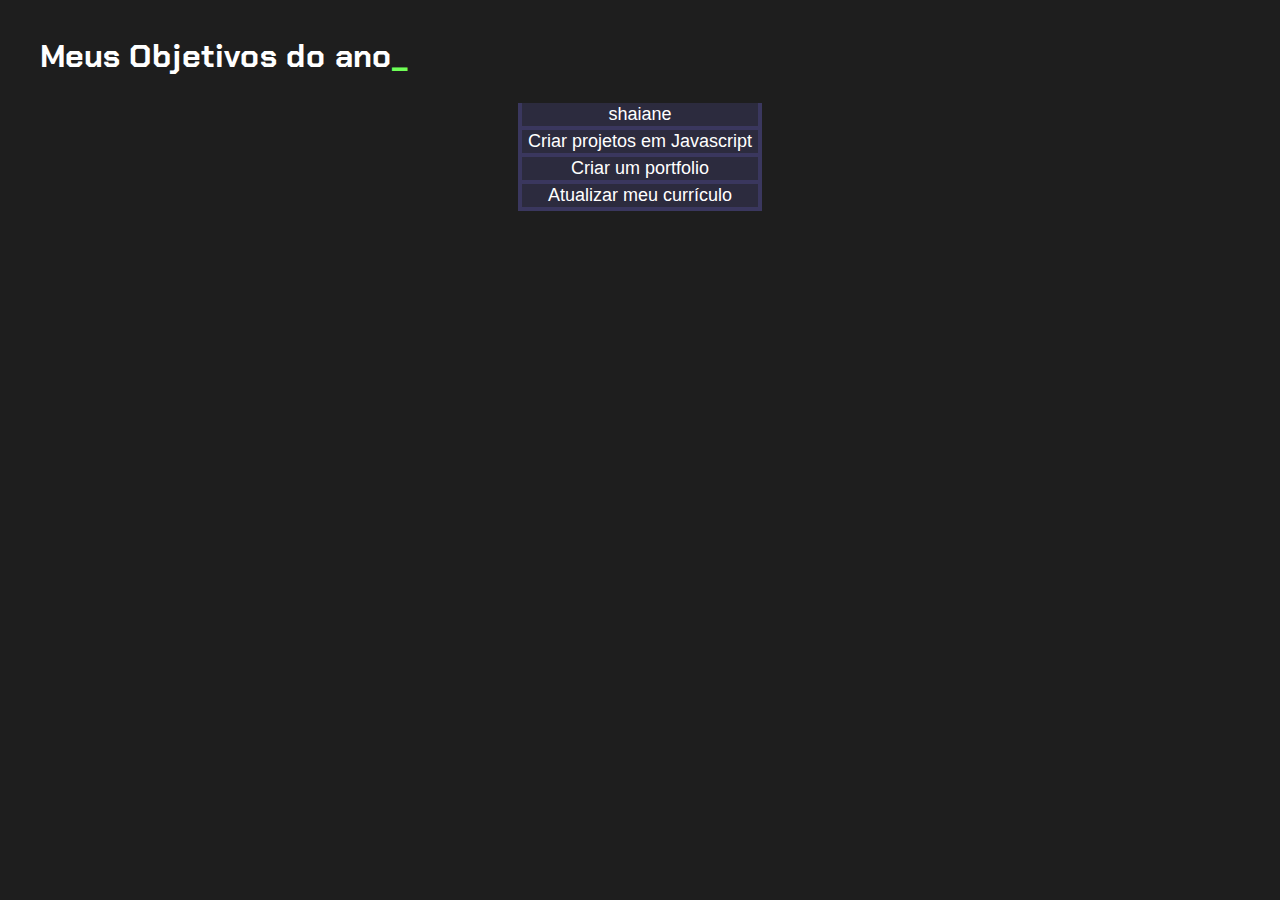
==== index.html @ 9aef6b20 "Add files via upload" ====
<!DOCTYPE html>
<html lang="pt-br">

<head>
    <meta charset="UTF-8">
    <meta name="viewport" content="width=device-width, initial-scale=1.0">
    <title>Meus objetivos do ano</title>
    <link rel="stylesheet" href="style.css">
</head>

<body>
    <section class="conteudo-principal">
        <h2 class="titulo-principal">Meus Objetivos do ano<span>_</span></h2>
        <div class="botoes">
            <button class="botao">shaiane</button>
            <button class="botao">Criar projetos em Javascript</button>
            <button class="botao">Criar um portfolio</button>
            <button class="botao">Atualizar meu currículo</button>
        </div>
    </section>
</body>
</html>
---- style.css ----
@import url('https://fonts.googleapis.com/css2?family=Chakra+Petch:wght@400;700&display=swap');

:root {
    --cor-de-fundo: #1E1E1E;
    --verde: #6FFF57;
    --branco: #FFFFFF;
    --botao-ativo: #3A375E;
    --botao-inativo: rgba(58, 55, 94, 0.5);
    --texto-fundo: rgba(58, 55, 94, 0.3);
}

body {
    background-color: var(--cor-de-fundo);
    color: var(--branco);
    font-family: 'Chakra Petch', sans-serif;
}


.conteudo-principal{
    display: flex;
    flex-direction: column;
    justify-content: center;
    align-items: center;
    max-width: 1200px;
    width: 100%;
    margin: 0 auto;
}

.titulo-principal{
    text-align: left;
    width: 100%;
    font-size: 32px;
}

.titulo-principal span{
    color: var(--verde);
}

.botao{
    font-family: 'Crakra Petch', sans-serif;
    background-color: var(--botao-inativo);
    color: var(--branco);
    display: flex;
    justify-content: center;
    padding: len;
    font-size: 18px;
    align-items: center;
    width: 100%;
    border-bottom: 4px solid var(--botao-ativo);
    border-left: 4px solid var(--botao-ativo);
    border-right: 4px solid var(--botao-ativo);
    border-top: none;
}
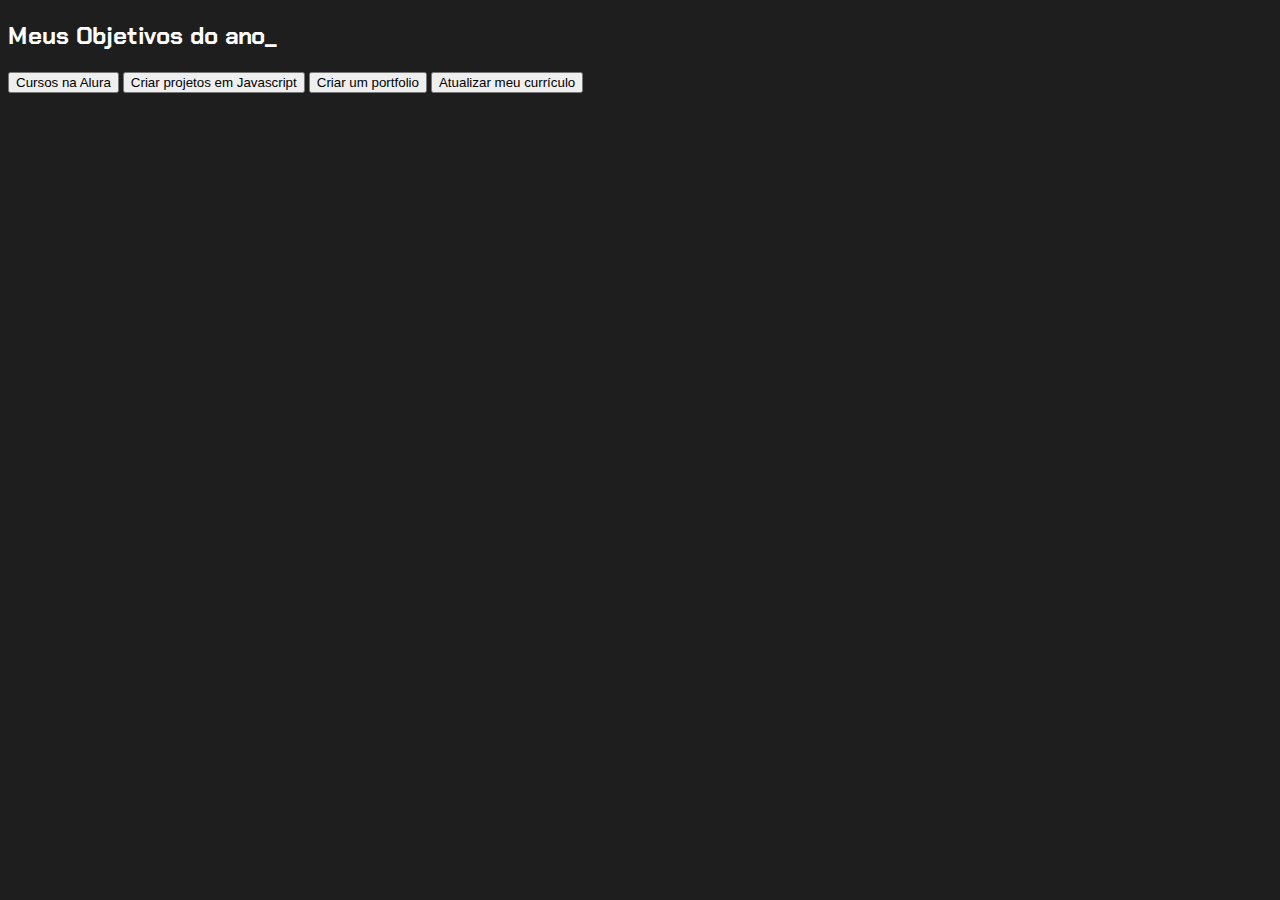
==== commit 9e902b1a: "Add files via upload" ====
--- a/index.html
+++ b/index.html
@@ -12,7 +12,7 @@
     <section class="conteudo-principal">
         <h2 class="titulo-principal">Meus Objetivos do ano<span>_</span></h2>
         <div class="botoes">
-            <button class="botao">shaiane</button>
+            <button class="botao">Cursos na Alura</button>
             <button class="botao">Criar projetos em Javascript</button>
             <button class="botao">Criar um portfolio</button>
             <button class="botao">Atualizar meu currículo</button>
--- a/style.css
+++ b/style.css
@@ -14,40 +14,3 @@
     color: var(--branco);
     font-family: 'Chakra Petch', sans-serif;
 }
-
-
-.conteudo-principal{
-    display: flex;
-    flex-direction: column;
-    justify-content: center;
-    align-items: center;
-    max-width: 1200px;
-    width: 100%;
-    margin: 0 auto;
-}
-
-.titulo-principal{
-    text-align: left;
-    width: 100%;
-    font-size: 32px;
-}
-
-.titulo-principal span{
-    color: var(--verde);
-}
-
-.botao{
-    font-family: 'Crakra Petch', sans-serif;
-    background-color: var(--botao-inativo);
-    color: var(--branco);
-    display: flex;
-    justify-content: center;
-    padding: len;
-    font-size: 18px;
-    align-items: center;
-    width: 100%;
-    border-bottom: 4px solid var(--botao-ativo);
-    border-left: 4px solid var(--botao-ativo);
-    border-right: 4px solid var(--botao-ativo);
-    border-top: none;
-}
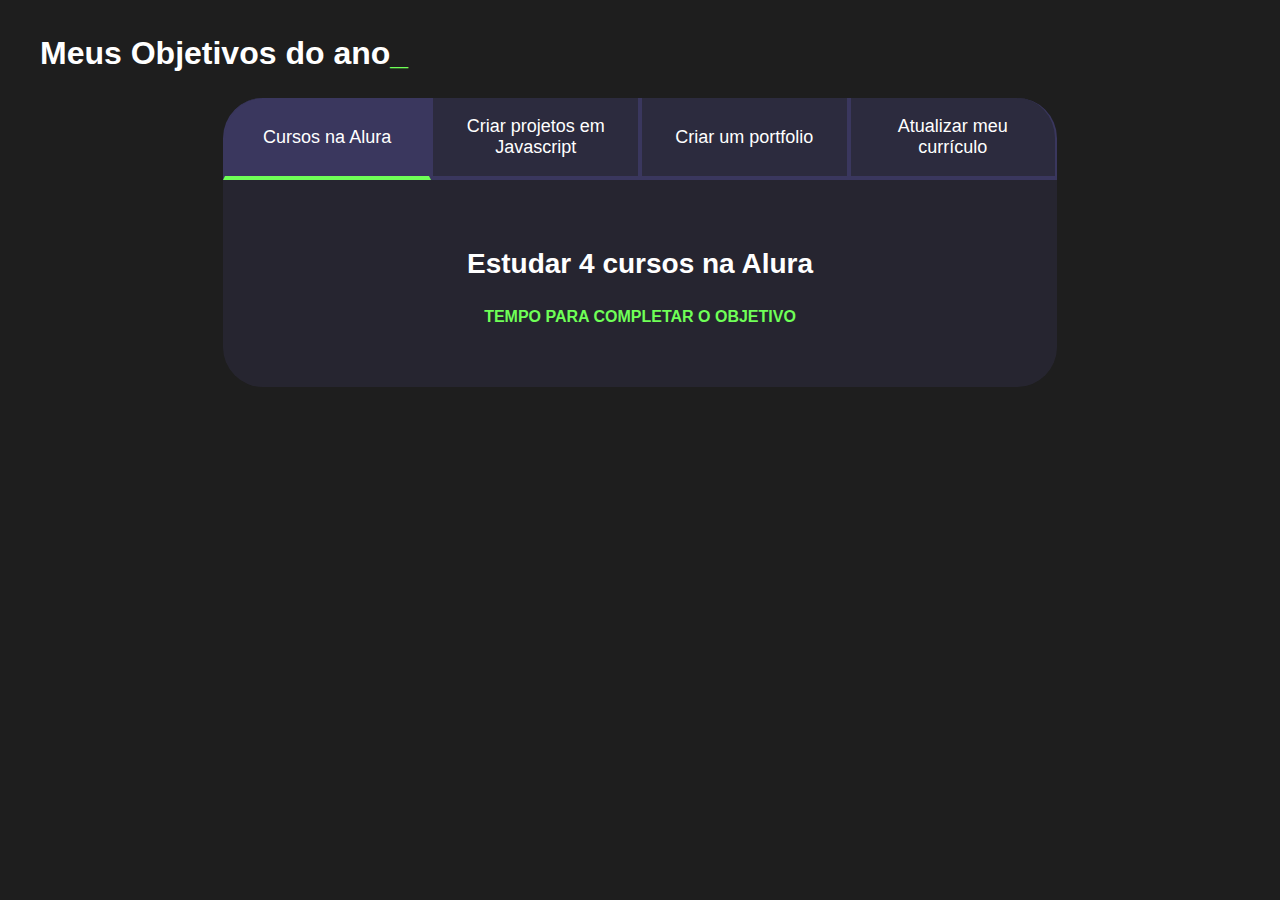
==== commit 50124878: "Add files via upload" ====
--- a/index.html
+++ b/index.html
@@ -1,22 +1,41 @@
 <!DOCTYPE html>
 <html lang="pt-br">
-
 <head>
     <meta charset="UTF-8">
     <meta name="viewport" content="width=device-width, initial-scale=1.0">
     <title>Meus objetivos do ano</title>
     <link rel="stylesheet" href="style.css">
 </head>
-
 <body>
     <section class="conteudo-principal">
         <h2 class="titulo-principal">Meus Objetivos do ano<span>_</span></h2>
+        <div class="conteudo">
         <div class="botoes">
-            <button class="botao">Cursos na Alura</button>
+            <button class="botao ativo">Cursos na Alura</button>
             <button class="botao">Criar projetos em Javascript</button>
             <button class="botao">Criar um portfolio</button>
             <button class="botao">Atualizar meu currículo</button>
         </div>
+        <div class="abas-textos">
+            <div class="aba-conteudo ativo">
+                <h3 class="aba-conteudo-titulo-principal">Estudar 4 cursos na Alura</h3>
+                <h4 class="aba-conteudo-titulo-secundario">Tempo para completar o objetivo</h4>
+            </div>
+            <div class="aba-conteudo">
+                <h3 class="aba-conteudo-titulo-principal">Criar 5 projetos em Javascript</h3>
+                <h4 class="aba-conteudo-titulo-secundario">Tempo para completar o objetivo</h4>
+            </div>
+            <div class="aba-conteudo">
+                <h3 class="aba-conteudo-titulo-principal">Criar um portfolio com os meus 3 melhores projetos</h3>
+                <h4 class="aba-conteudo-titulo-secundario">Tempo para completar o objetivo</h4>
+            </div>
+            <div class="aba-conteudo">
+                <h3 class="aba-conteudo-titulo-principal">Atualizar meu curriculo com os certificados da Alura</h3>
+                <h4 class="aba-conteudo-titulo-secundario">Tempo para completar o objetivo</h4>
+            </div>
+        </div>
+    </div>
     </section>
+    <script src="main.js"></script>
 </body>
 </html>--- a/style.css
+++ b/style.css
@@ -1,5 +1,3 @@
-@import url('https://fonts.googleapis.com/css2?family=Chakra+Petch:wght@400;700&display=swap');
-
 :root {
     --cor-de-fundo: #1E1E1E;
     --verde: #6FFF57;
@@ -14,3 +12,92 @@
     color: var(--branco);
     font-family: 'Chakra Petch', sans-serif;
 }
+
+
+.conteudo-principal {
+    display: flex;
+    flex-direction: column;
+    justify-content: center;
+    align-items: center;
+    max-width: 1200px;
+    width: 100%;
+    margin: 0 auto;
+}
+
+.titulo-principal {
+    text-align: left;
+    width: 100%;
+    font-size: 32px;
+}
+
+.titulo-principal span {
+    color: var(--verde);
+}
+
+
+.botao {
+    font-family: 'Chakra Petch', sans-serif;
+    background-color: var(--botao-inativo);
+    color: var(--branco);
+    display: flex;
+    justify-content: center;
+    padding: 1em;
+    font-size: 18px;
+    align-items: center;
+    width: 100%;
+    border-bottom: 4px solid var(--botao-ativo);
+    border-left: 2px solid var(--botao-ativo);
+    border-right: 2px solid var(--botao-ativo);
+    border-top: none;
+}
+
+.botao:first-child {
+    border-radius: 40px 40px 0 0;
+}
+
+.botoes {
+    display: block;
+}
+
+.botao.ativo{
+    background-color: var(--botao-ativo);
+    border-bottom: 4px solid var(--verde);
+}
+
+.abas-textos{
+    background-color: var(--texto-fundo);
+    padding: 40px;
+    border-radius: 0 0 40px 40px;
+}
+.aba-conteudo.ativo{
+    display:block;
+}
+
+.aba-conteudo{
+    display: none;
+}
+
+.aba-conteudo-titulo-principal{
+    font-size: 28px;
+    text-align: center;
+}
+.aba-conteudo-titulo-secundario{
+    text-align: center;
+    color: var(--verde);
+    text-transform: uppercase;
+}
+
+
+@media screen and (min-width: 768px) {
+    .botoes {
+        display: flex;
+    }
+
+    .botao:first-child {
+        border-radius: 40px 0 0 0;
+    }
+
+    .botao:last-child {
+        border-radius: 0 40px 0 0;
+    }
+}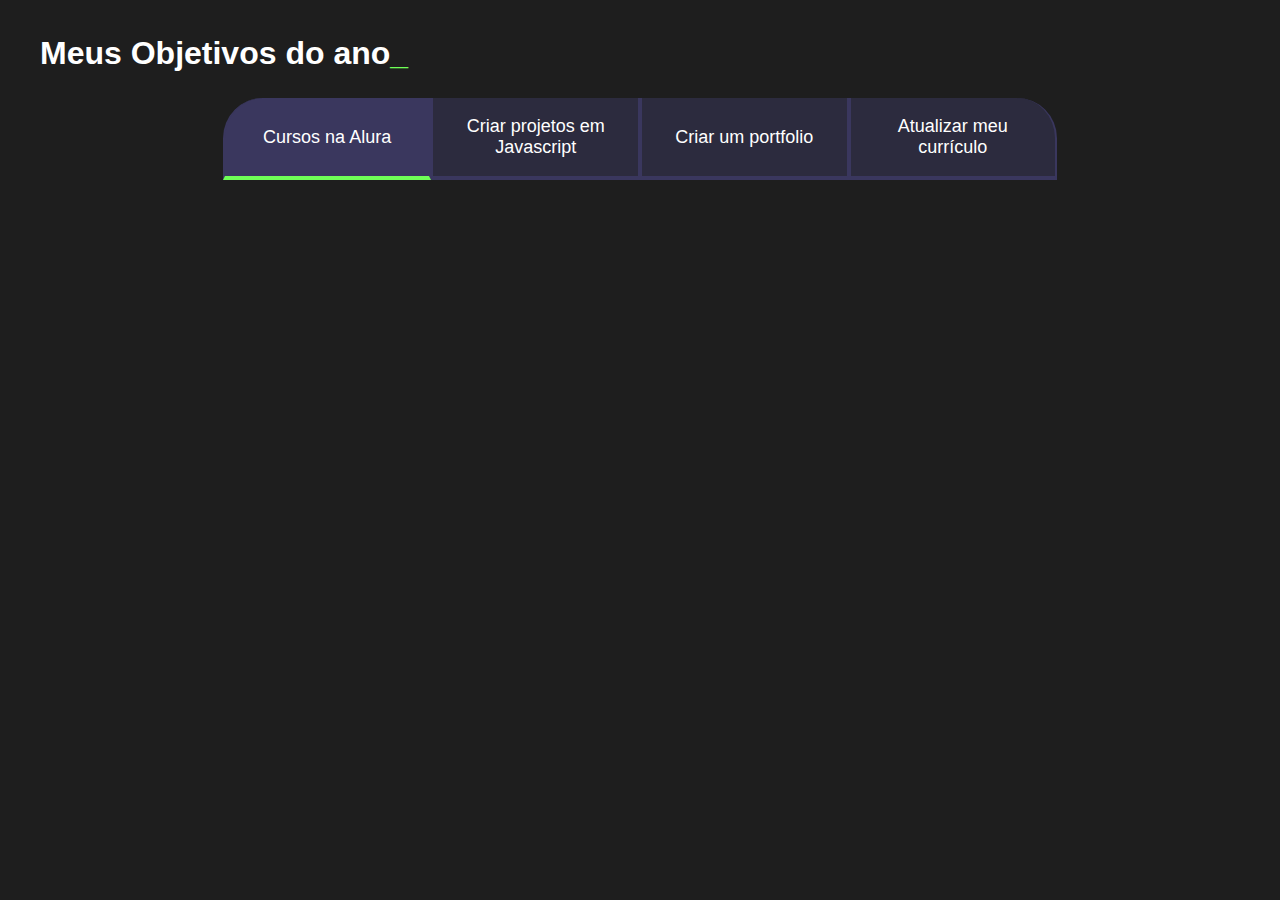
==== commit b2cae325: "Add files via upload" ====
--- a/index.html
+++ b/index.html
@@ -1,41 +1,23 @@
-<!DOCTYPE html>
-<html lang="pt-br">
-<head>
-    <meta charset="UTF-8">
-    <meta name="viewport" content="width=device-width, initial-scale=1.0">
-    <title>Meus objetivos do ano</title>
-    <link rel="stylesheet" href="style.css">
-</head>
-<body>
-    <section class="conteudo-principal">
-        <h2 class="titulo-principal">Meus Objetivos do ano<span>_</span></h2>
-        <div class="conteudo">
-        <div class="botoes">
-            <button class="botao ativo">Cursos na Alura</button>
-            <button class="botao">Criar projetos em Javascript</button>
-            <button class="botao">Criar um portfolio</button>
-            <button class="botao">Atualizar meu currículo</button>
-        </div>
-        <div class="abas-textos">
-            <div class="aba-conteudo ativo">
-                <h3 class="aba-conteudo-titulo-principal">Estudar 4 cursos na Alura</h3>
-                <h4 class="aba-conteudo-titulo-secundario">Tempo para completar o objetivo</h4>
-            </div>
-            <div class="aba-conteudo">
-                <h3 class="aba-conteudo-titulo-principal">Criar 5 projetos em Javascript</h3>
-                <h4 class="aba-conteudo-titulo-secundario">Tempo para completar o objetivo</h4>
-            </div>
-            <div class="aba-conteudo">
-                <h3 class="aba-conteudo-titulo-principal">Criar um portfolio com os meus 3 melhores projetos</h3>
-                <h4 class="aba-conteudo-titulo-secundario">Tempo para completar o objetivo</h4>
-            </div>
-            <div class="aba-conteudo">
-                <h3 class="aba-conteudo-titulo-principal">Atualizar meu curriculo com os certificados da Alura</h3>
-                <h4 class="aba-conteudo-titulo-secundario">Tempo para completar o objetivo</h4>
-            </div>
-        </div>
-    </div>
-    </section>
-    <script src="main.js"></script>
-</body>
+<!DOCTYPE html>
+<html lang="pt-br">
+
+<head>
+    <meta charset="UTF-8">
+    <meta name="viewport" content="width=device-width, initial-scale=1.0">
+    <title>Meus objetivos do ano</title>
+    <link rel="stylesheet" href="style.css">
+</head>
+
+<body>
+    <section class="conteudo-principal">
+        <h2 class="titulo-principal">Meus Objetivos do ano<span>_</span></h2>
+        <div class="botoes">
+            <button class="botao ativo">Cursos na Alura</button>
+            <button class="botao">Criar projetos em Javascript</button>
+            <button class="botao">Criar um portfolio</button>
+            <button class="botao">Atualizar meu currículo</button>
+        </div>
+    </section>
+    <script src="main.js"></script>
+</body>
 </html>--- a/style.css
+++ b/style.css
@@ -1,103 +1,79 @@
-:root {
-    --cor-de-fundo: #1E1E1E;
-    --verde: #6FFF57;
-    --branco: #FFFFFF;
-    --botao-ativo: #3A375E;
-    --botao-inativo: rgba(58, 55, 94, 0.5);
-    --texto-fundo: rgba(58, 55, 94, 0.3);
-}
-
-body {
-    background-color: var(--cor-de-fundo);
-    color: var(--branco);
-    font-family: 'Chakra Petch', sans-serif;
-}
-
-
-.conteudo-principal {
-    display: flex;
-    flex-direction: column;
-    justify-content: center;
-    align-items: center;
-    max-width: 1200px;
-    width: 100%;
-    margin: 0 auto;
-}
-
-.titulo-principal {
-    text-align: left;
-    width: 100%;
-    font-size: 32px;
-}
-
-.titulo-principal span {
-    color: var(--verde);
-}
-
-
-.botao {
-    font-family: 'Chakra Petch', sans-serif;
-    background-color: var(--botao-inativo);
-    color: var(--branco);
-    display: flex;
-    justify-content: center;
-    padding: 1em;
-    font-size: 18px;
-    align-items: center;
-    width: 100%;
-    border-bottom: 4px solid var(--botao-ativo);
-    border-left: 2px solid var(--botao-ativo);
-    border-right: 2px solid var(--botao-ativo);
-    border-top: none;
-}
-
-.botao:first-child {
-    border-radius: 40px 40px 0 0;
-}
-
-.botoes {
-    display: block;
-}
-
-.botao.ativo{
-    background-color: var(--botao-ativo);
-    border-bottom: 4px solid var(--verde);
-}
-
-.abas-textos{
-    background-color: var(--texto-fundo);
-    padding: 40px;
-    border-radius: 0 0 40px 40px;
-}
-.aba-conteudo.ativo{
-    display:block;
-}
-
-.aba-conteudo{
-    display: none;
-}
-
-.aba-conteudo-titulo-principal{
-    font-size: 28px;
-    text-align: center;
-}
-.aba-conteudo-titulo-secundario{
-    text-align: center;
-    color: var(--verde);
-    text-transform: uppercase;
-}
-
-
-@media screen and (min-width: 768px) {
-    .botoes {
-        display: flex;
-    }
-
-    .botao:first-child {
-        border-radius: 40px 0 0 0;
-    }
-
-    .botao:last-child {
-        border-radius: 0 40px 0 0;
-    }
+:root {
+    --cor-de-fundo: #1E1E1E;
+    --verde: #6FFF57;
+    --branco: #FFFFFF;
+    --botao-ativo: #3A375E;
+    --botao-inativo: rgba(58, 55, 94, 0.5);
+    --texto-fundo: rgba(58, 55, 94, 0.3);
+}
+
+body {
+    background-color: var(--cor-de-fundo);
+    color: var(--branco);
+    font-family: 'Chakra Petch', sans-serif;
+}
+
+
+.conteudo-principal {
+    display: flex;
+    flex-direction: column;
+    justify-content: center;
+    align-items: center;
+    max-width: 1200px;
+    width: 100%;
+    margin: 0 auto;
+}
+
+.titulo-principal {
+    text-align: left;
+    width: 100%;
+    font-size: 32px;
+}
+
+.titulo-principal span {
+    color: var(--verde);
+}
+
+
+.botao {
+    font-family: 'Chakra Petch', sans-serif;
+    background-color: var(--botao-inativo);
+    color: var(--branco);
+    display: flex;
+    justify-content: center;
+    padding: 1em;
+    font-size: 18px;
+    align-items: center;
+    width: 100%;
+    border-bottom: 4px solid var(--botao-ativo);
+    border-left: 2px solid var(--botao-ativo);
+    border-right: 2px solid var(--botao-ativo);
+    border-top: none;
+}
+
+.botao:first-child {
+    border-radius: 40px 40px 0 0;
+}
+
+.botoes {
+    display: block;
+}
+
+.ativo{
+    background-color: var(--botao-ativo);
+    border-bottom: 4px solid var(--verde);
+}
+
+@media screen and (min-width: 768px) {
+    .botoes {
+        display: flex;
+    }
+
+    .botao:first-child {
+        border-radius: 40px 0 0 0;
+    }
+
+    .botao:last-child {
+        border-radius: 0 40px 0 0;
+    }
 }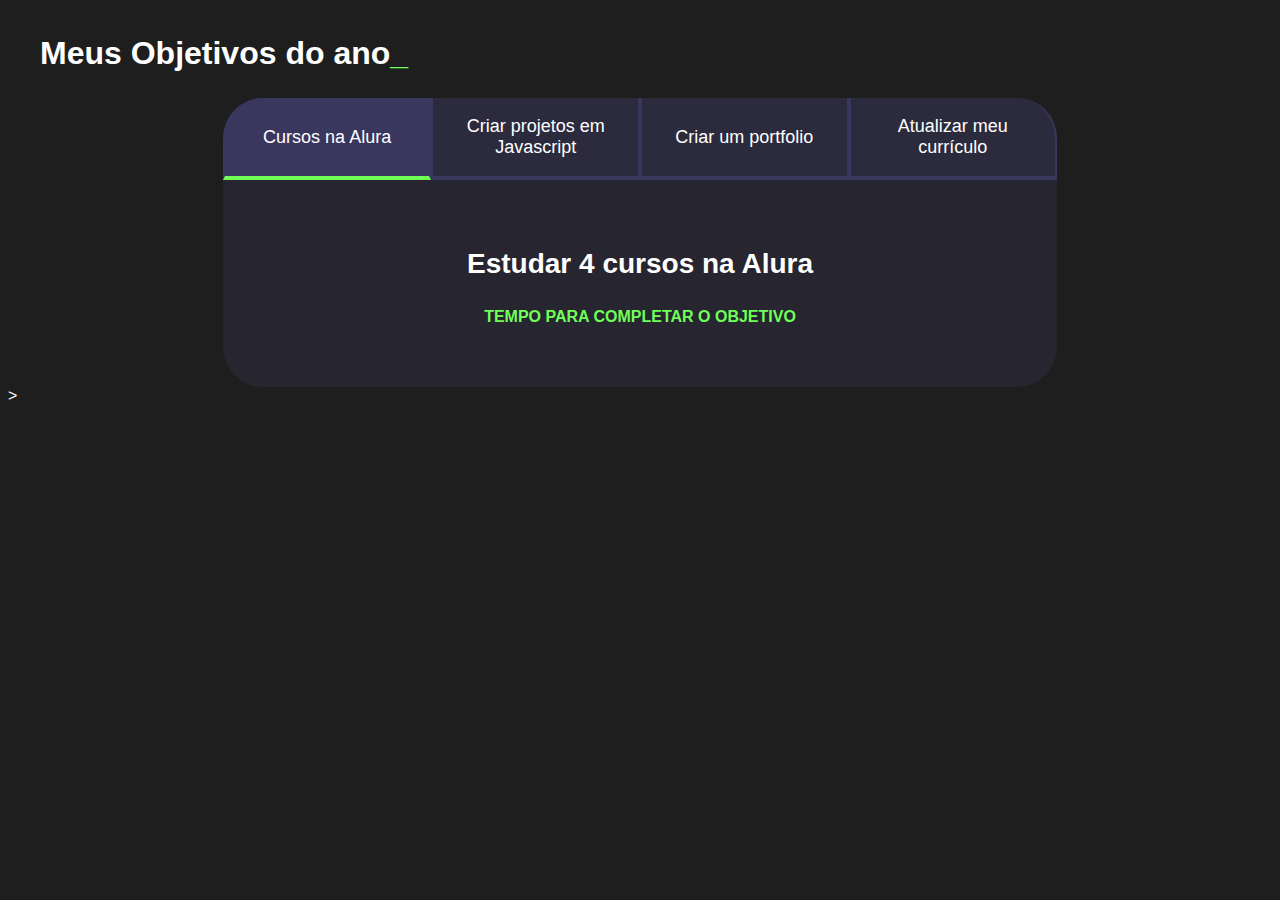
==== commit 949359f1: "Add files via upload" ====
--- a/index.html
+++ b/index.html
@@ -1,23 +1,41 @@
 <!DOCTYPE html>
 <html lang="pt-br">
-
 <head>
     <meta charset="UTF-8">
     <meta name="viewport" content="width=device-width, initial-scale=1.0">
     <title>Meus objetivos do ano</title>
     <link rel="stylesheet" href="style.css">
 </head>
-
 <body>
     <section class="conteudo-principal">
         <h2 class="titulo-principal">Meus Objetivos do ano<span>_</span></h2>
+        <div class="conteudo">
         <div class="botoes">
             <button class="botao ativo">Cursos na Alura</button>
             <button class="botao">Criar projetos em Javascript</button>
             <button class="botao">Criar um portfolio</button>
             <button class="botao">Atualizar meu currículo</button>
         </div>
+        <div class="abas-textos">
+            <div class="aba-conteudo ativo">
+                <h3 class="aba-conteudo-titulo-principal">Estudar 4 cursos na Alura</h3>
+                <h4 class="aba-conteudo-titulo-secundario">Tempo para completar o objetivo</h4>
+            </div>
+            <div class="aba-conteudo">
+                <h3 class="aba-conteudo-titulo-principal">Criar 5 projetos em Javascript</h3>
+                <h4 class="aba-conteudo-titulo-secundario">Tempo para completar o objetivo</h4>
+            </div>
+            <div class="aba-conteudo">
+                <h3 class="aba-conteudo-titulo-principal">Criar um portfolio com os meus 3 melhores projetos</h3>
+                <h4 class="aba-conteudo-titulo-secundario">Tempo para completar o objetivo</h4>
+            </div>
+            <div class="aba-conteudo">
+                <h3 class="aba-conteudo-titulo-principal">Atualizar meu curriculo com os certificados da Alura</h3>
+                <h4 class="aba-conteudo-titulo-secundario">Tempo para completar o objetivo</h4>
+            </div>
+        </div>
+    </div>
     </section>
     <script src="main.js"></script>
 </body>
-</html>+</html>>--- a/style.css
+++ b/style.css
@@ -59,9 +59,32 @@
     display: block;
 }
 
-.ativo{
+.botao.ativo{
     background-color: var(--botao-ativo);
     border-bottom: 4px solid var(--verde);
+}
+
+.abas-textos{
+    background-color: var(--texto-fundo);
+    padding: 40px;
+    border-radius: 0 0 40px 40px;
+}
+.aba-conteudo.ativo{
+    display:block;
+}
+
+.aba-conteudo{
+    display: none;
+}
+
+.aba-conteudo-titulo-principal{
+    font-size: 28px;
+    text-align: center;
+}
+.aba-conteudo-titulo-secundario{
+    text-align: center;
+    color: var(--verde);
+    text-transform: uppercase;
 }
 
 @media screen and (min-width: 768px) {
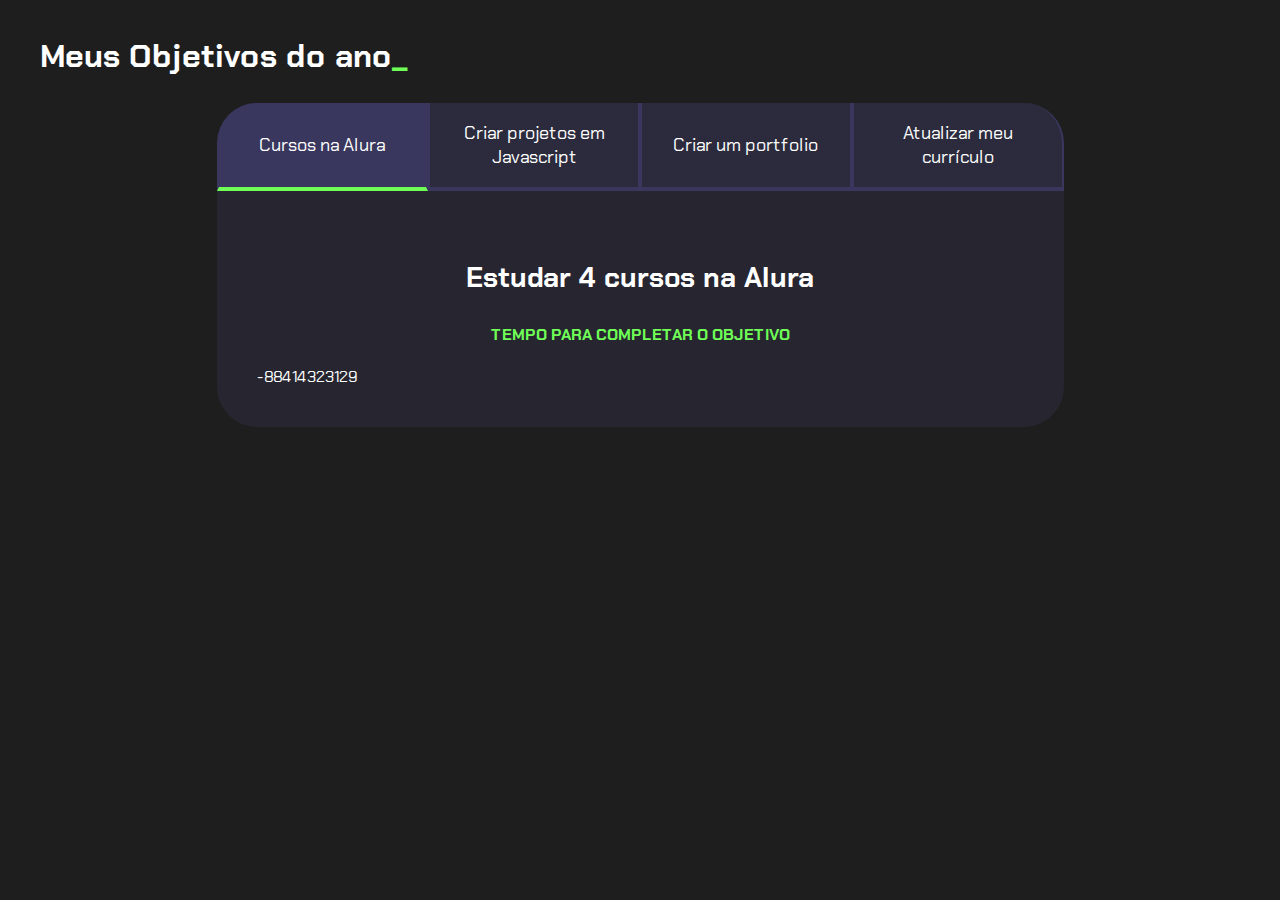
==== commit c5229795: "Add files via upload" ====
--- a/index.html
+++ b/index.html
@@ -1,41 +1,45 @@
-<!DOCTYPE html>
-<html lang="pt-br">
-<head>
-    <meta charset="UTF-8">
-    <meta name="viewport" content="width=device-width, initial-scale=1.0">
-    <title>Meus objetivos do ano</title>
-    <link rel="stylesheet" href="style.css">
-</head>
-<body>
-    <section class="conteudo-principal">
-        <h2 class="titulo-principal">Meus Objetivos do ano<span>_</span></h2>
-        <div class="conteudo">
-        <div class="botoes">
-            <button class="botao ativo">Cursos na Alura</button>
-            <button class="botao">Criar projetos em Javascript</button>
-            <button class="botao">Criar um portfolio</button>
-            <button class="botao">Atualizar meu currículo</button>
-        </div>
-        <div class="abas-textos">
-            <div class="aba-conteudo ativo">
-                <h3 class="aba-conteudo-titulo-principal">Estudar 4 cursos na Alura</h3>
-                <h4 class="aba-conteudo-titulo-secundario">Tempo para completar o objetivo</h4>
-            </div>
-            <div class="aba-conteudo">
-                <h3 class="aba-conteudo-titulo-principal">Criar 5 projetos em Javascript</h3>
-                <h4 class="aba-conteudo-titulo-secundario">Tempo para completar o objetivo</h4>
-            </div>
-            <div class="aba-conteudo">
-                <h3 class="aba-conteudo-titulo-principal">Criar um portfolio com os meus 3 melhores projetos</h3>
-                <h4 class="aba-conteudo-titulo-secundario">Tempo para completar o objetivo</h4>
-            </div>
-            <div class="aba-conteudo">
-                <h3 class="aba-conteudo-titulo-principal">Atualizar meu curriculo com os certificados da Alura</h3>
-                <h4 class="aba-conteudo-titulo-secundario">Tempo para completar o objetivo</h4>
-            </div>
-        </div>
-    </div>
-    </section>
-    <script src="main.js"></script>
-</body>
-</html>>+<!DOCTYPE html>
+<html lang="pt-br">
+<head>
+    <meta charset="UTF-8">
+    <meta name="viewport" content="width=device-width, initial-scale=1.0">
+    <title>Meus objetivos do ano</title>
+    <link rel="stylesheet" href="style.css">
+</head>
+<body>
+    <section class="conteudo-principal">
+        <h2 class="titulo-principal">Meus Objetivos do ano<span>_</span></h2>
+        <div class="conteudo">
+        <div class="botoes">
+            <button class="botao ativo">Cursos na Alura</button>
+            <button class="botao">Criar projetos em Javascript</button>
+            <button class="botao">Criar um portfolio</button>
+            <button class="botao">Atualizar meu currículo</button>
+        </div>
+        <div class="abas-textos">
+            <div class="aba-conteudo ativo">
+                <h3 class="aba-conteudo-titulo-principal">Estudar 4 cursos na Alura</h3>
+                <h4 class="aba-conteudo-titulo-secundario">Tempo para completar o objetivo</h4>
+                <div class="contador"></div>
+            </div>
+            <div class="aba-conteudo">
+                <h3 class="aba-conteudo-titulo-principal">Criar 5 projetos em Javascript</h3>
+                <h4 class="aba-conteudo-titulo-secundario">Tempo para completar o objetivo</h4>
+                <div class="contador"></div>
+            </div>
+            <div class="aba-conteudo">
+                <h3 class="aba-conteudo-titulo-principal">Criar um portfolio com os meus 3 melhores projetos</h3>
+                <h4 class="aba-conteudo-titulo-secundario">Tempo para completar o objetivo</h4>
+                <div class="contador"></div>
+            </div>
+            <div class="aba-conteudo">
+                <h3 class="aba-conteudo-titulo-principal">Atualizar meu curriculo com os certificados da Alura</h3>
+                <h4 class="aba-conteudo-titulo-secundario">Tempo para completar o objetivo</h4>
+                <div class="contador"></div>
+            </div>
+        </div>
+    </div>
+    </section>
+    <script src="main.js"></script>
+</body>
+</html>--- a/style.css
+++ b/style.css
@@ -1,102 +1,105 @@
-:root {
-    --cor-de-fundo: #1E1E1E;
-    --verde: #6FFF57;
-    --branco: #FFFFFF;
-    --botao-ativo: #3A375E;
-    --botao-inativo: rgba(58, 55, 94, 0.5);
-    --texto-fundo: rgba(58, 55, 94, 0.3);
-}
-
-body {
-    background-color: var(--cor-de-fundo);
-    color: var(--branco);
-    font-family: 'Chakra Petch', sans-serif;
-}
-
-
-.conteudo-principal {
-    display: flex;
-    flex-direction: column;
-    justify-content: center;
-    align-items: center;
-    max-width: 1200px;
-    width: 100%;
-    margin: 0 auto;
-}
-
-.titulo-principal {
-    text-align: left;
-    width: 100%;
-    font-size: 32px;
-}
-
-.titulo-principal span {
-    color: var(--verde);
-}
-
-
-.botao {
-    font-family: 'Chakra Petch', sans-serif;
-    background-color: var(--botao-inativo);
-    color: var(--branco);
-    display: flex;
-    justify-content: center;
-    padding: 1em;
-    font-size: 18px;
-    align-items: center;
-    width: 100%;
-    border-bottom: 4px solid var(--botao-ativo);
-    border-left: 2px solid var(--botao-ativo);
-    border-right: 2px solid var(--botao-ativo);
-    border-top: none;
-}
-
-.botao:first-child {
-    border-radius: 40px 40px 0 0;
-}
-
-.botoes {
-    display: block;
-}
-
-.botao.ativo{
-    background-color: var(--botao-ativo);
-    border-bottom: 4px solid var(--verde);
-}
-
-.abas-textos{
-    background-color: var(--texto-fundo);
-    padding: 40px;
-    border-radius: 0 0 40px 40px;
-}
-.aba-conteudo.ativo{
-    display:block;
-}
-
-.aba-conteudo{
-    display: none;
-}
-
-.aba-conteudo-titulo-principal{
-    font-size: 28px;
-    text-align: center;
-}
-.aba-conteudo-titulo-secundario{
-    text-align: center;
-    color: var(--verde);
-    text-transform: uppercase;
-}
-
-@media screen and (min-width: 768px) {
-    .botoes {
-        display: flex;
-    }
-
-    .botao:first-child {
-        border-radius: 40px 0 0 0;
-    }
-
-    .botao:last-child {
-        border-radius: 0 40px 0 0;
-    }
+@import url('https://fonts.googleapis.com/css2?family=Chakra+Petch:wght@400;700&display=swap');
+
+:root {
+    --cor-de-fundo: #1E1E1E;
+    --verde: #6FFF57;
+    --branco: #FFFFFF;
+    --botao-ativo: #3A375E;
+    --botao-inativo: rgba(58, 55, 94, 0.5);
+    --texto-fundo: rgba(58, 55, 94, 0.3);
+}
+
+body {
+    background-color: var(--cor-de-fundo);
+    color: var(--branco);
+    font-family: 'Chakra Petch', sans-serif;
+}
+
+
+.conteudo-principal {
+    display: flex;
+    flex-direction: column;
+    justify-content: center;
+    align-items: center;
+    max-width: 1200px;
+    width: 100%;
+    margin: 0 auto;
+}
+
+.titulo-principal {
+    text-align: left;
+    width: 100%;
+    font-size: 32px;
+}
+
+.titulo-principal span {
+    color: var(--verde);
+}
+
+
+.botao {
+    font-family: 'Chakra Petch', sans-serif;
+    background-color: var(--botao-inativo);
+    color: var(--branco);
+    display: flex;
+    justify-content: center;
+    padding: 1em;
+    font-size: 18px;
+    align-items: center;
+    width: 100%;
+    border-bottom: 4px solid var(--botao-ativo);
+    border-left: 2px solid var(--botao-ativo);
+    border-right: 2px solid var(--botao-ativo);
+    border-top: none;
+}
+
+.botao:first-child {
+    border-radius: 40px 40px 0 0;
+}
+
+.botoes {
+    display: block;
+}
+
+.botao.ativo{
+    background-color: var(--botao-ativo);
+    border-bottom: 4px solid var(--verde);
+}
+
+.abas-textos{
+    background-color: var(--texto-fundo);
+    padding: 40px;
+    border-radius: 0 0 40px 40px;
+}
+.aba-conteudo.ativo{
+    display:block;
+}
+
+.aba-conteudo{
+    display: none;
+}
+
+.aba-conteudo-titulo-principal{
+    font-size: 28px;
+    text-align: center;
+}
+.aba-conteudo-titulo-secundario{
+    text-align: center;
+    color: var(--verde);
+    text-transform: uppercase;
+}
+
+
+@media screen and (min-width: 768px) {
+    .botoes {
+        display: flex;
+    }
+
+    .botao:first-child {
+        border-radius: 40px 0 0 0;
+    }
+
+    .botao:last-child {
+        border-radius: 0 40px 0 0;
+    }
 }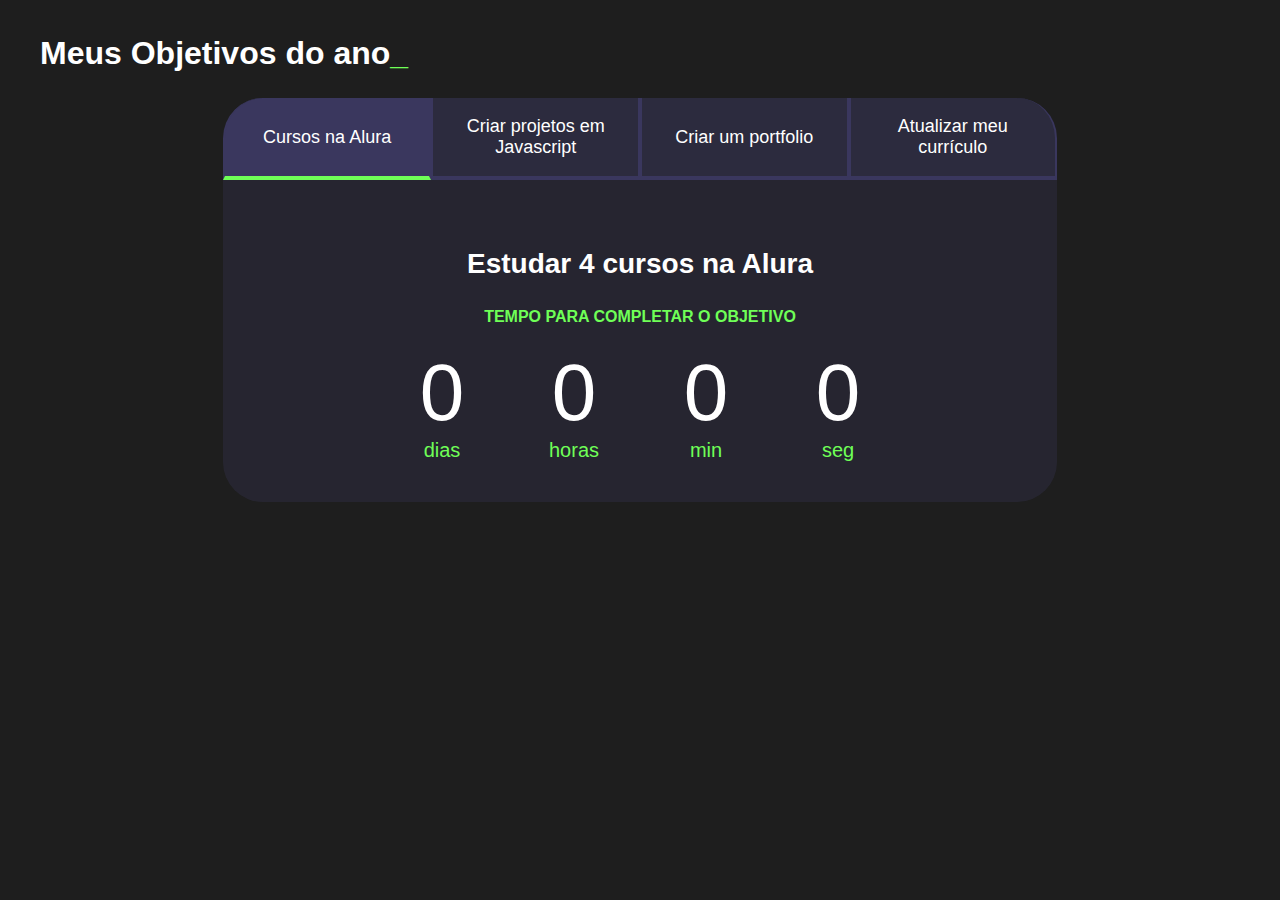
==== commit 68d07c1a: "Add files via upload" ====
--- a/index.html
+++ b/index.html
@@ -1,45 +1,116 @@
 <!DOCTYPE html>
 <html lang="pt-br">
+
 <head>
     <meta charset="UTF-8">
     <meta name="viewport" content="width=device-width, initial-scale=1.0">
     <title>Meus objetivos do ano</title>
     <link rel="stylesheet" href="style.css">
 </head>
+
 <body>
     <section class="conteudo-principal">
         <h2 class="titulo-principal">Meus Objetivos do ano<span>_</span></h2>
         <div class="conteudo">
-        <div class="botoes">
-            <button class="botao ativo">Cursos na Alura</button>
-            <button class="botao">Criar projetos em Javascript</button>
-            <button class="botao">Criar um portfolio</button>
-            <button class="botao">Atualizar meu currículo</button>
-        </div>
-        <div class="abas-textos">
-            <div class="aba-conteudo ativo">
-                <h3 class="aba-conteudo-titulo-principal">Estudar 4 cursos na Alura</h3>
-                <h4 class="aba-conteudo-titulo-secundario">Tempo para completar o objetivo</h4>
-                <div class="contador"></div>
+            <div class="botoes">
+                <button class="botao ativo">Cursos na Alura</button>
+                <button class="botao">Criar projetos em Javascript</button>
+                <button class="botao">Criar um portfolio</button>
+                <button class="botao">Atualizar meu currículo</button>
             </div>
-            <div class="aba-conteudo">
-                <h3 class="aba-conteudo-titulo-principal">Criar 5 projetos em Javascript</h3>
-                <h4 class="aba-conteudo-titulo-secundario">Tempo para completar o objetivo</h4>
-                <div class="contador"></div>
-            </div>
-            <div class="aba-conteudo">
-                <h3 class="aba-conteudo-titulo-principal">Criar um portfolio com os meus 3 melhores projetos</h3>
-                <h4 class="aba-conteudo-titulo-secundario">Tempo para completar o objetivo</h4>
-                <div class="contador"></div>
-            </div>
-            <div class="aba-conteudo">
-                <h3 class="aba-conteudo-titulo-principal">Atualizar meu curriculo com os certificados da Alura</h3>
-                <h4 class="aba-conteudo-titulo-secundario">Tempo para completar o objetivo</h4>
-                <div class="contador"></div>
+            <div class="abas-textos">
+                <div class="aba-conteudo ativo">
+                    <h3 class="aba-conteudo-titulo-principal">Estudar 4 cursos na Alura</h3>
+                    <h4 class="aba-conteudo-titulo-secundario">Tempo para completar o objetivo</h4>
+                    <div class="contador">
+                        <div class="contador-digito">
+                            <p class="contador-digito-numero" id="dias0">7</p>
+                            <p class="contador-digito-texto">dias</p>
+                        </div>
+                        <div class="contador-digito">
+                            <p class="contador-digito-numero" id="horas0">7</p>
+                            <p class="contador-digito-texto">horas</p>
+                        </div>
+                        <div class="contador-digito">
+                            <p class="contador-digito-numero" id="min0">7</p>
+                            <p class="contador-digito-texto">min</p>
+                        </div>
+                        <div class="contador-digito">
+                            <p class="contador-digito-numero" id="seg0">7</p>
+                            <p class="contador-digito-texto">seg</p>
+                        </div>
+                    </div>
+                </div>
+                <div class="aba-conteudo">
+                    <h3 class="aba-conteudo-titulo-principal">Criar 5 projetos em Javascript</h3>
+                    <h4 class="aba-conteudo-titulo-secundario">Tempo para completar o objetivo</h4>
+                    <div class="contador">
+                        <div class="contador-digito">
+                            <p class="contador-digito-numero" id="dias1">7</p>
+                            <p class="contador-digito-texto">dias</p>
+                        </div>
+                        <div class="contador-digito">
+                            <p class="contador-digito-numero" id="horas1">7</p>
+                            <p class="contador-digito-texto">horas</p>
+                        </div>
+                        <div class="contador-digito">
+                            <p class="contador-digito-numero" id="min1">7</p>
+                            <p class="contador-digito-texto">min</p>
+                        </div>
+                        <div class="contador-digito">
+                            <p class="contador-digito-numero" id="seg1">7</p>
+                            <p class="contador-digito-texto">seg</p>
+                        </div>
+                    </div>
+                </div>
+                <div class="aba-conteudo">
+                    <h3 class="aba-conteudo-titulo-principal">Criar um portfolio com os meus 3 melhores projetos</h3>
+                    <h4 class="aba-conteudo-titulo-secundario">Tempo para completar o objetivo</h4>
+                    <div class="contador">
+                        <div class="contador-digito">
+                            <p class="contador-digito-numero" id="dias2">7</p>
+                            <p class="contador-digito-texto">dias</p>
+                        </div>
+                        <div class="contador-digito">
+                            <p class="contador-digito-numero" id="horas2">7</p>
+                            <p class="contador-digito-texto">horas</p>
+                        </div>
+                        <div class="contador-digito">
+                            <p class="contador-digito-numero" id="min2">7</p>
+                            <p class="contador-digito-texto">min</p>
+                        </div>
+                        <div class="contador-digito">
+                            <p class="contador-digito-numero" id="seg2">7</p>
+                            <p class="contador-digito-texto">seg</p>
+                        </div>
+                    </div>
+                </div>
+                <div class="aba-conteudo">
+                    <h3 class="aba-conteudo-titulo-principal">Atualizar meu curriculo com os certificados da Alura</h3>
+                    <h4 class="aba-conteudo-titulo-secundario">Tempo para completar o objetivo</h4>
+                    <div class="contador">
+                        <div class="contador-digito">
+                            <p class="contador-digito-numero" id="dias3">7</p>
+                            <p class="contador-digito-texto">dias</p>
+                        </div>
+                        <div class="contador-digito">
+                            <p class="contador-digito-numero" id="horas3">7</p>
+                            <p class="contador-digito-texto">horas</p>
+                        </div>
+                        <div class="contador-digito">
+                            <p class="contador-digito-numero" id="min3">7</p>
+                            <p class="contador-digito-texto">min</p>
+                        </div>
+                        <div class="contador-digito">
+                            <p class="contador-digito-numero" id="seg3">7</p>
+                            <p class="contador-digito-texto">seg</p>
+                        </div>
+                    </div>
+                </div>
             </div>
         </div>
-    </div>
     </section>
     <script src="main.js"></script>
 </body>
+
 </html>--- a/style.css
+++ b/style.css
@@ -1,5 +1,3 @@
-@import url('https://fonts.googleapis.com/css2?family=Chakra+Petch:wght@400;700&display=swap');
-
 :root {
     --cor-de-fundo: #1E1E1E;
     --verde: #6FFF57;
@@ -89,6 +87,29 @@
     text-transform: uppercase;
 }
 
+.contador{
+    display:flex;
+    justify-content: center;
+    flex-wrap: wrap;
+}
+.contador-digito{
+    padding: 0 16px;
+    text-align: center;
+    min-width: 100px;
+}
+
+.contador-digito-numero{
+    font-size: 80px;
+    margin: 0;
+
+}
+
+.contador-digito-texto{
+    color: var(--verde);
+    font-size: 20px;
+    margin: 0;
+
+}
 
 @media screen and (min-width: 768px) {
     .botoes {
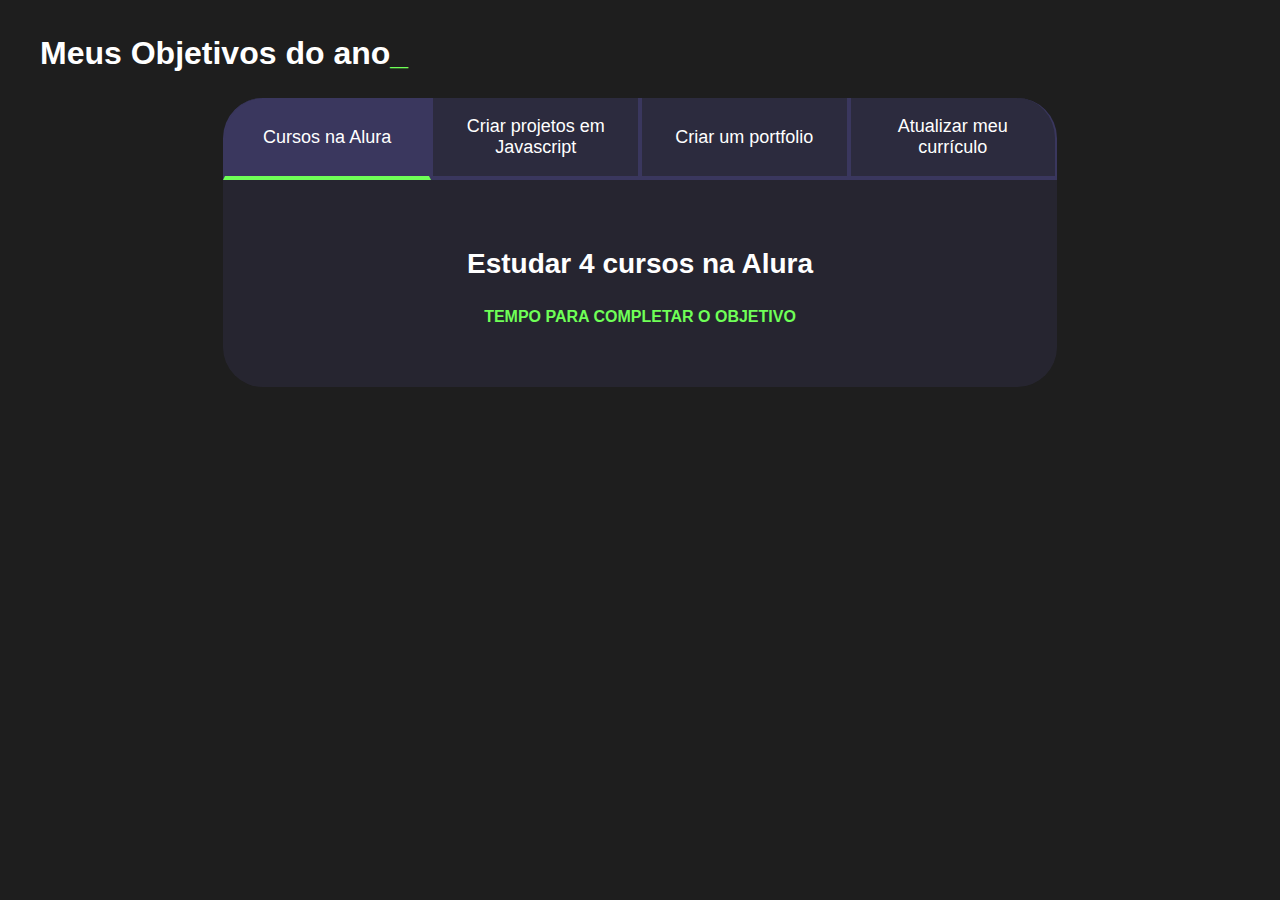
==== commit 9a577663: "Add files via upload" ====
--- a/index.html
+++ b/index.html
@@ -1,116 +1,45 @@
 <!DOCTYPE html>
 <html lang="pt-br">
-
 <head>
     <meta charset="UTF-8">
     <meta name="viewport" content="width=device-width, initial-scale=1.0">
     <title>Meus objetivos do ano</title>
     <link rel="stylesheet" href="style.css">
 </head>
-
 <body>
     <section class="conteudo-principal">
         <h2 class="titulo-principal">Meus Objetivos do ano<span>_</span></h2>
         <div class="conteudo">
-            <div class="botoes">
-                <button class="botao ativo">Cursos na Alura</button>
-                <button class="botao">Criar projetos em Javascript</button>
-                <button class="botao">Criar um portfolio</button>
-                <button class="botao">Atualizar meu currículo</button>
+        <div class="botoes">
+            <button class="botao ativo">Cursos na Alura</button>
+            <button class="botao">Criar projetos em Javascript</button>
+            <button class="botao">Criar um portfolio</button>
+            <button class="botao">Atualizar meu currículo</button>
+        </div>
+        <div class="abas-textos">
+            <div class="aba-conteudo ativo">
+                <h3 class="aba-conteudo-titulo-principal">Estudar 4 cursos na Alura</h3>
+                <h4 class="aba-conteudo-titulo-secundario">Tempo para completar o objetivo</h4>
+                <div class="contador"></div>
             </div>
-            <div class="abas-textos">
-                <div class="aba-conteudo ativo">
-                    <h3 class="aba-conteudo-titulo-principal">Estudar 4 cursos na Alura</h3>
-                    <h4 class="aba-conteudo-titulo-secundario">Tempo para completar o objetivo</h4>
-                    <div class="contador">
-                        <div class="contador-digito">
-                            <p class="contador-digito-numero" id="dias0">7</p>
-                            <p class="contador-digito-texto">dias</p>
-                        </div>
-                        <div class="contador-digito">
-                            <p class="contador-digito-numero" id="horas0">7</p>
-                            <p class="contador-digito-texto">horas</p>
-                        </div>
-                        <div class="contador-digito">
-                            <p class="contador-digito-numero" id="min0">7</p>
-                            <p class="contador-digito-texto">min</p>
-                        </div>
-                        <div class="contador-digito">
-                            <p class="contador-digito-numero" id="seg0">7</p>
-                            <p class="contador-digito-texto">seg</p>
-                        </div>
-                    </div>
-                </div>
-                <div class="aba-conteudo">
-                    <h3 class="aba-conteudo-titulo-principal">Criar 5 projetos em Javascript</h3>
-                    <h4 class="aba-conteudo-titulo-secundario">Tempo para completar o objetivo</h4>
-                    <div class="contador">
-                        <div class="contador-digito">
-                            <p class="contador-digito-numero" id="dias1">7</p>
-                            <p class="contador-digito-texto">dias</p>
-                        </div>
-                        <div class="contador-digito">
-                            <p class="contador-digito-numero" id="horas1">7</p>
-                            <p class="contador-digito-texto">horas</p>
-                        </div>
-                        <div class="contador-digito">
-                            <p class="contador-digito-numero" id="min1">7</p>
-                            <p class="contador-digito-texto">min</p>
-                        </div>
-                        <div class="contador-digito">
-                            <p class="contador-digito-numero" id="seg1">7</p>
-                            <p class="contador-digito-texto">seg</p>
-                        </div>
-                    </div>
-                </div>
-                <div class="aba-conteudo">
-                    <h3 class="aba-conteudo-titulo-principal">Criar um portfolio com os meus 3 melhores projetos</h3>
-                    <h4 class="aba-conteudo-titulo-secundario">Tempo para completar o objetivo</h4>
-                    <div class="contador">
-                        <div class="contador-digito">
-                            <p class="contador-digito-numero" id="dias2">7</p>
-                            <p class="contador-digito-texto">dias</p>
-                        </div>
-                        <div class="contador-digito">
-                            <p class="contador-digito-numero" id="horas2">7</p>
-                            <p class="contador-digito-texto">horas</p>
-                        </div>
-                        <div class="contador-digito">
-                            <p class="contador-digito-numero" id="min2">7</p>
-                            <p class="contador-digito-texto">min</p>
-                        </div>
-                        <div class="contador-digito">
-                            <p class="contador-digito-numero" id="seg2">7</p>
-                            <p class="contador-digito-texto">seg</p>
-                        </div>
-                    </div>
-                </div>
-                <div class="aba-conteudo">
-                    <h3 class="aba-conteudo-titulo-principal">Atualizar meu curriculo com os certificados da Alura</h3>
-                    <h4 class="aba-conteudo-titulo-secundario">Tempo para completar o objetivo</h4>
-                    <div class="contador">
-                        <div class="contador-digito">
-                            <p class="contador-digito-numero" id="dias3">7</p>
-                            <p class="contador-digito-texto">dias</p>
-                        </div>
-                        <div class="contador-digito">
-                            <p class="contador-digito-numero" id="horas3">7</p>
-                            <p class="contador-digito-texto">horas</p>
-                        </div>
-                        <div class="contador-digito">
-                            <p class="contador-digito-numero" id="min3">7</p>
-                            <p class="contador-digito-texto">min</p>
-                        </div>
-                        <div class="contador-digito">
-                            <p class="contador-digito-numero" id="seg3">7</p>
-                            <p class="contador-digito-texto">seg</p>
-                        </div>
-                    </div>
-                </div>
+            <div class="aba-conteudo">
+                <h3 class="aba-conteudo-titulo-principal">Criar 5 projetos em Javascript</h3>
+                <h4 class="aba-conteudo-titulo-secundario">Tempo para completar o objetivo</h4>
+                <div class="contador"></div>
+            </div>
+            <div class="aba-conteudo">
+                <h3 class="aba-conteudo-titulo-principal">Criar um portfolio com os meus 3 melhores projetos</h3>
+                <h4 class="aba-conteudo-titulo-secundario">Tempo para completar o objetivo</h4>
+                <div class="contador"></div>
+            </div>
+            <div class="aba-conteudo">
+                <h3 class="aba-conteudo-titulo-principal">Atualizar meu curriculo com os certificados da Alura</h3>
+                <h4 class="aba-conteudo-titulo-secundario">Tempo para completar o objetivo</h4>
+                <div class="contador"></div>
             </div>
         </div>
+    </div>
     </section>
     <script src="main.js"></script>
 </body>
-
 </html>